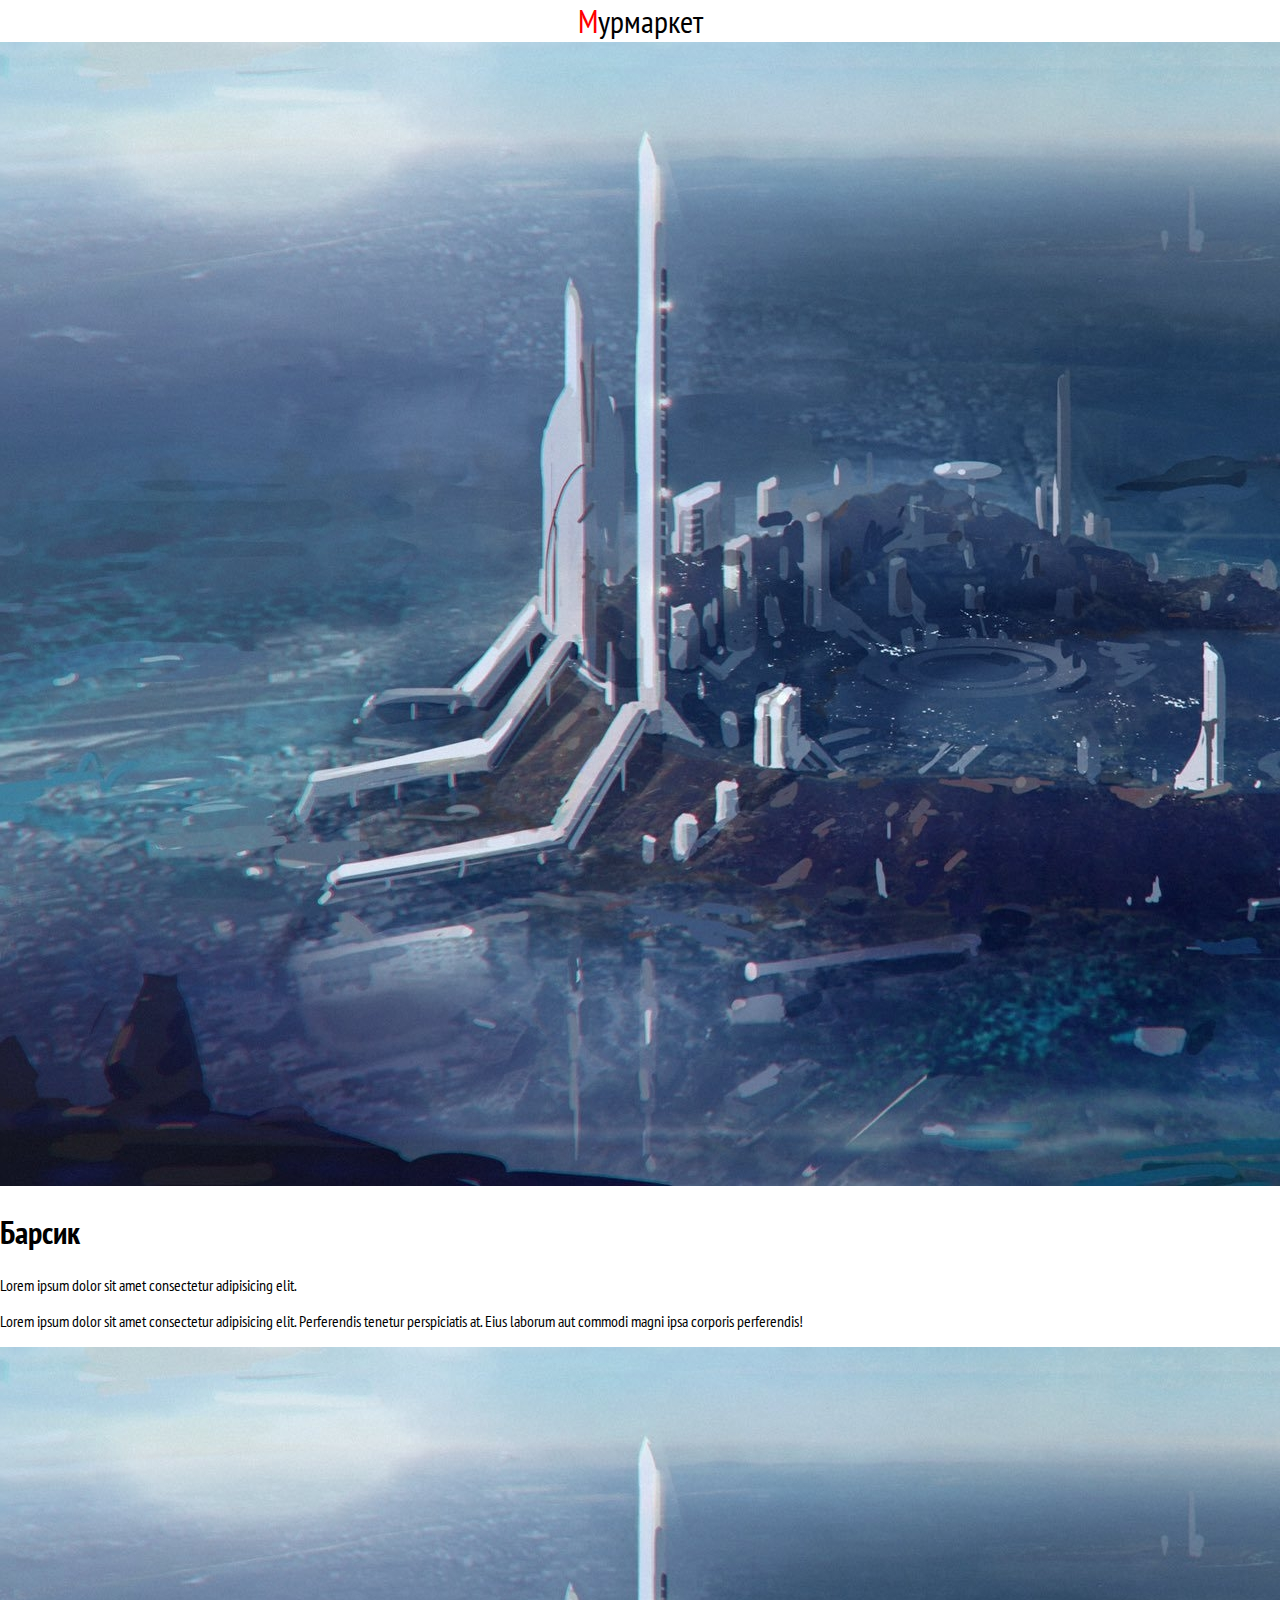
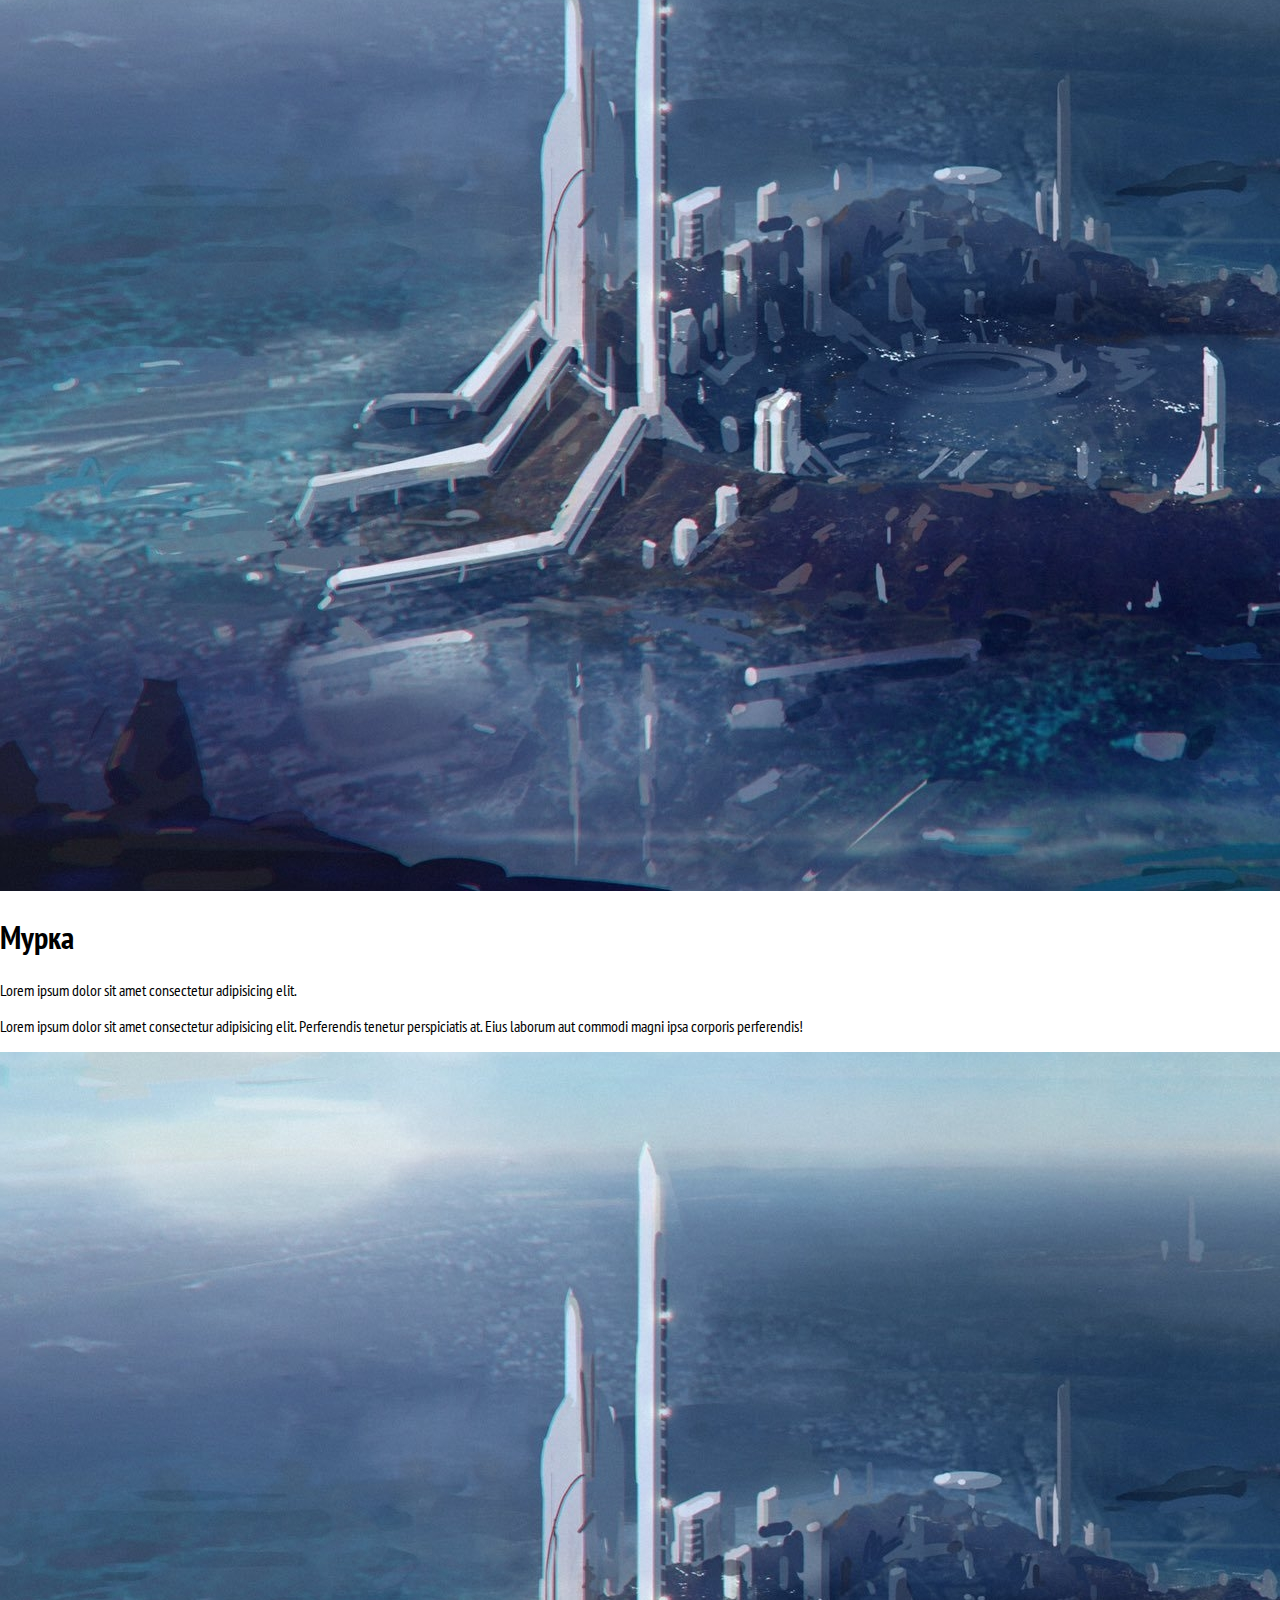
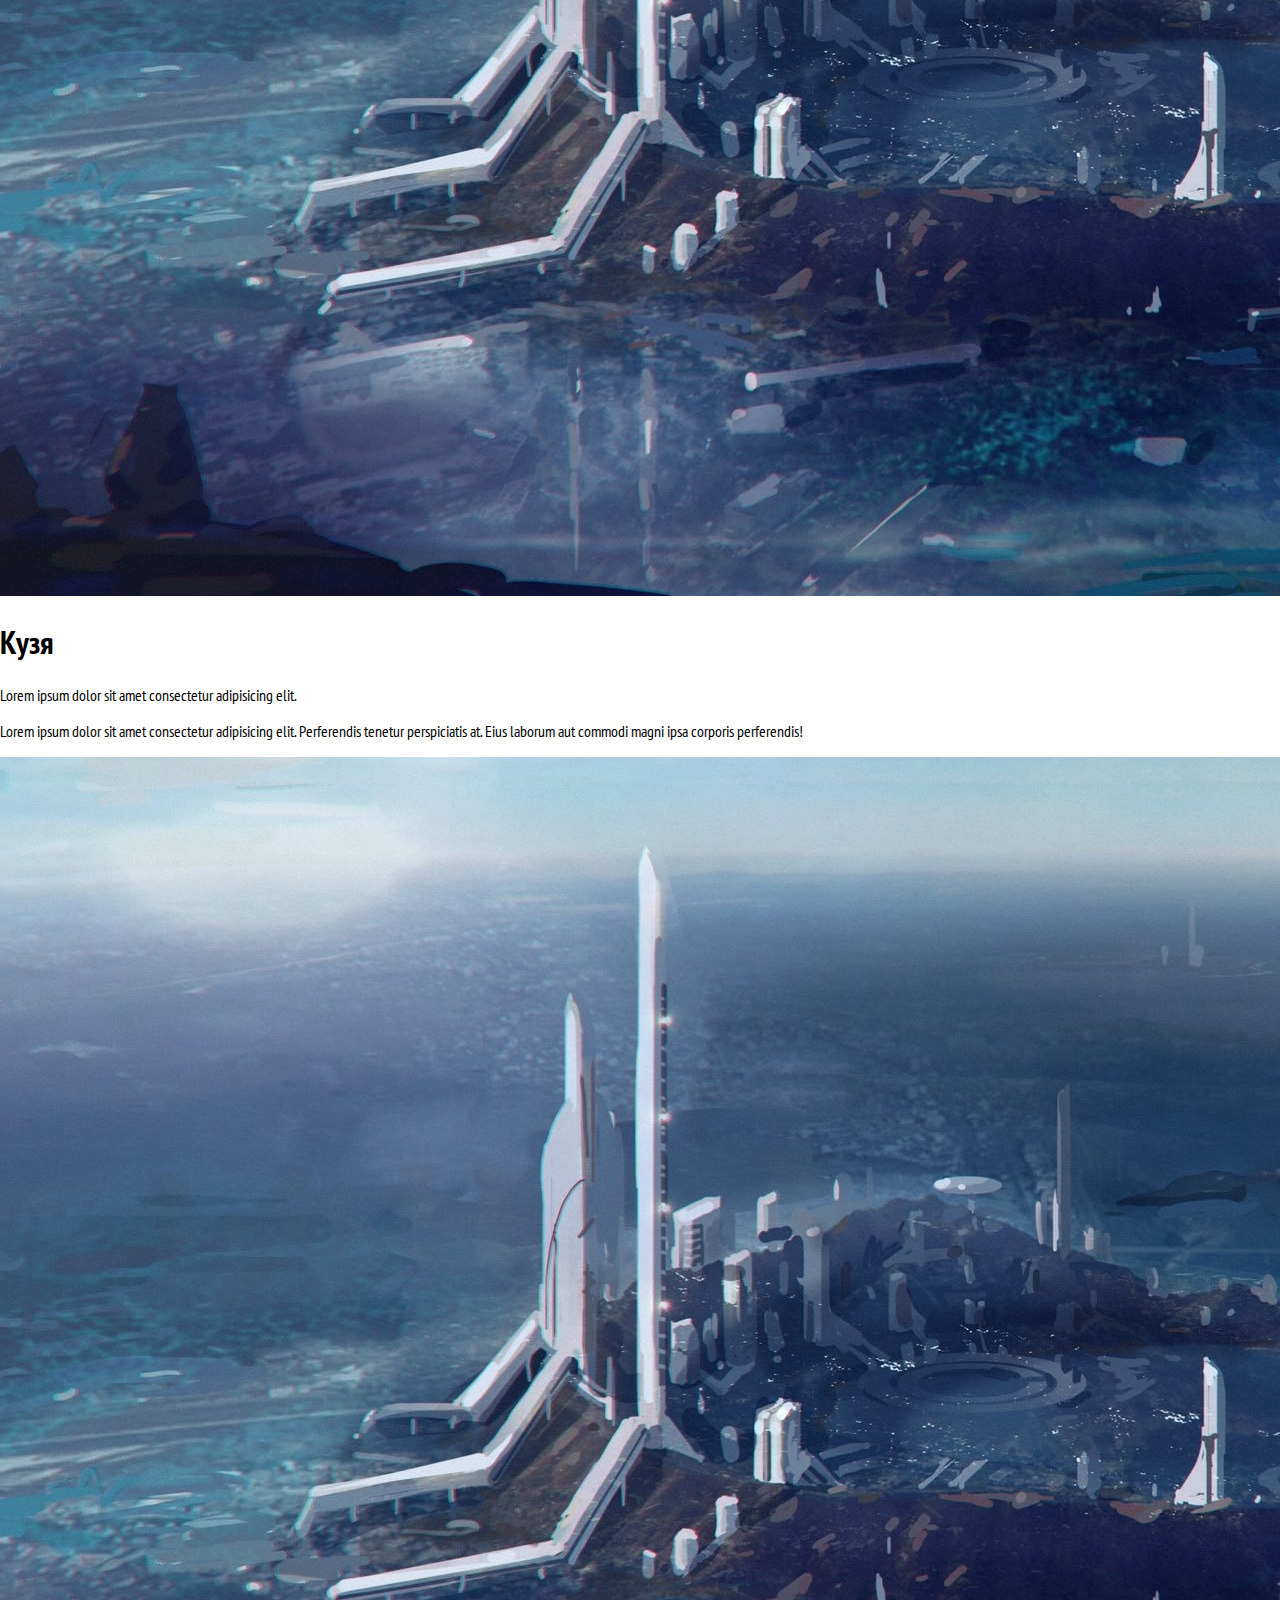
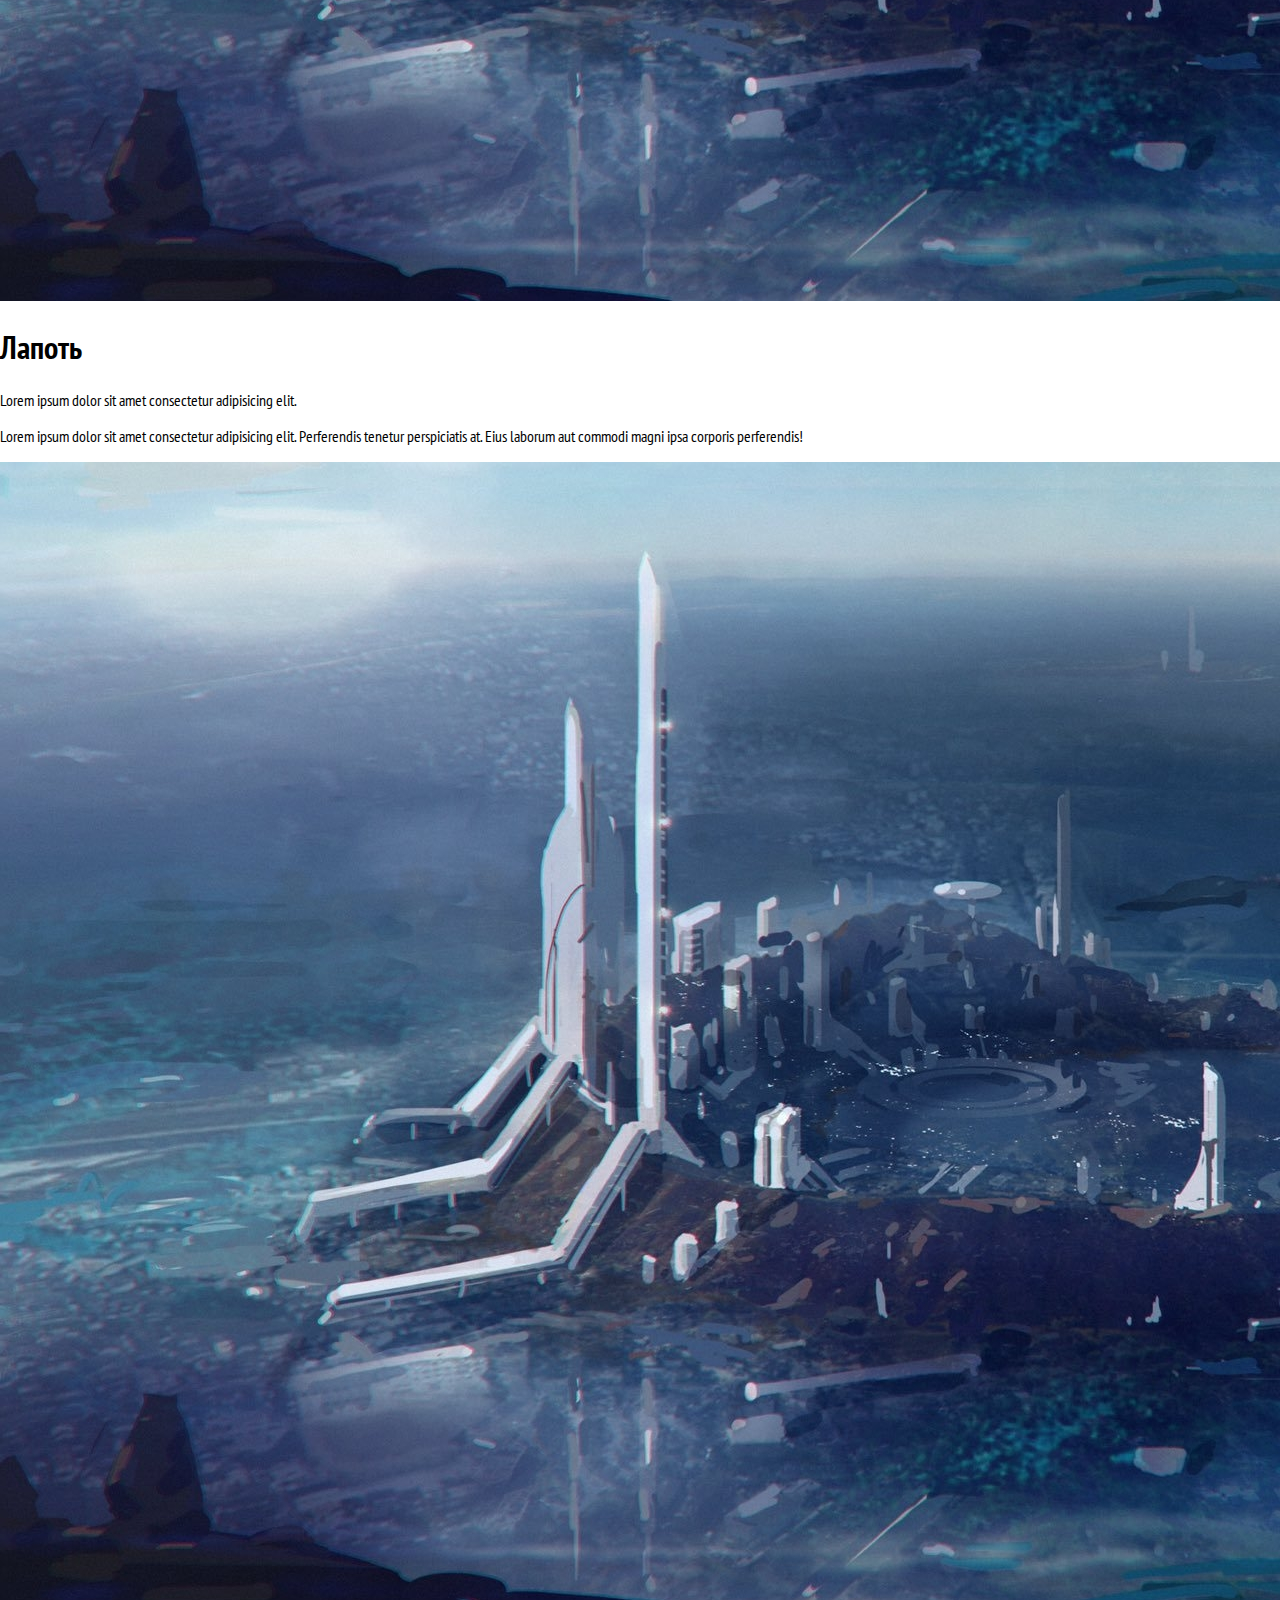
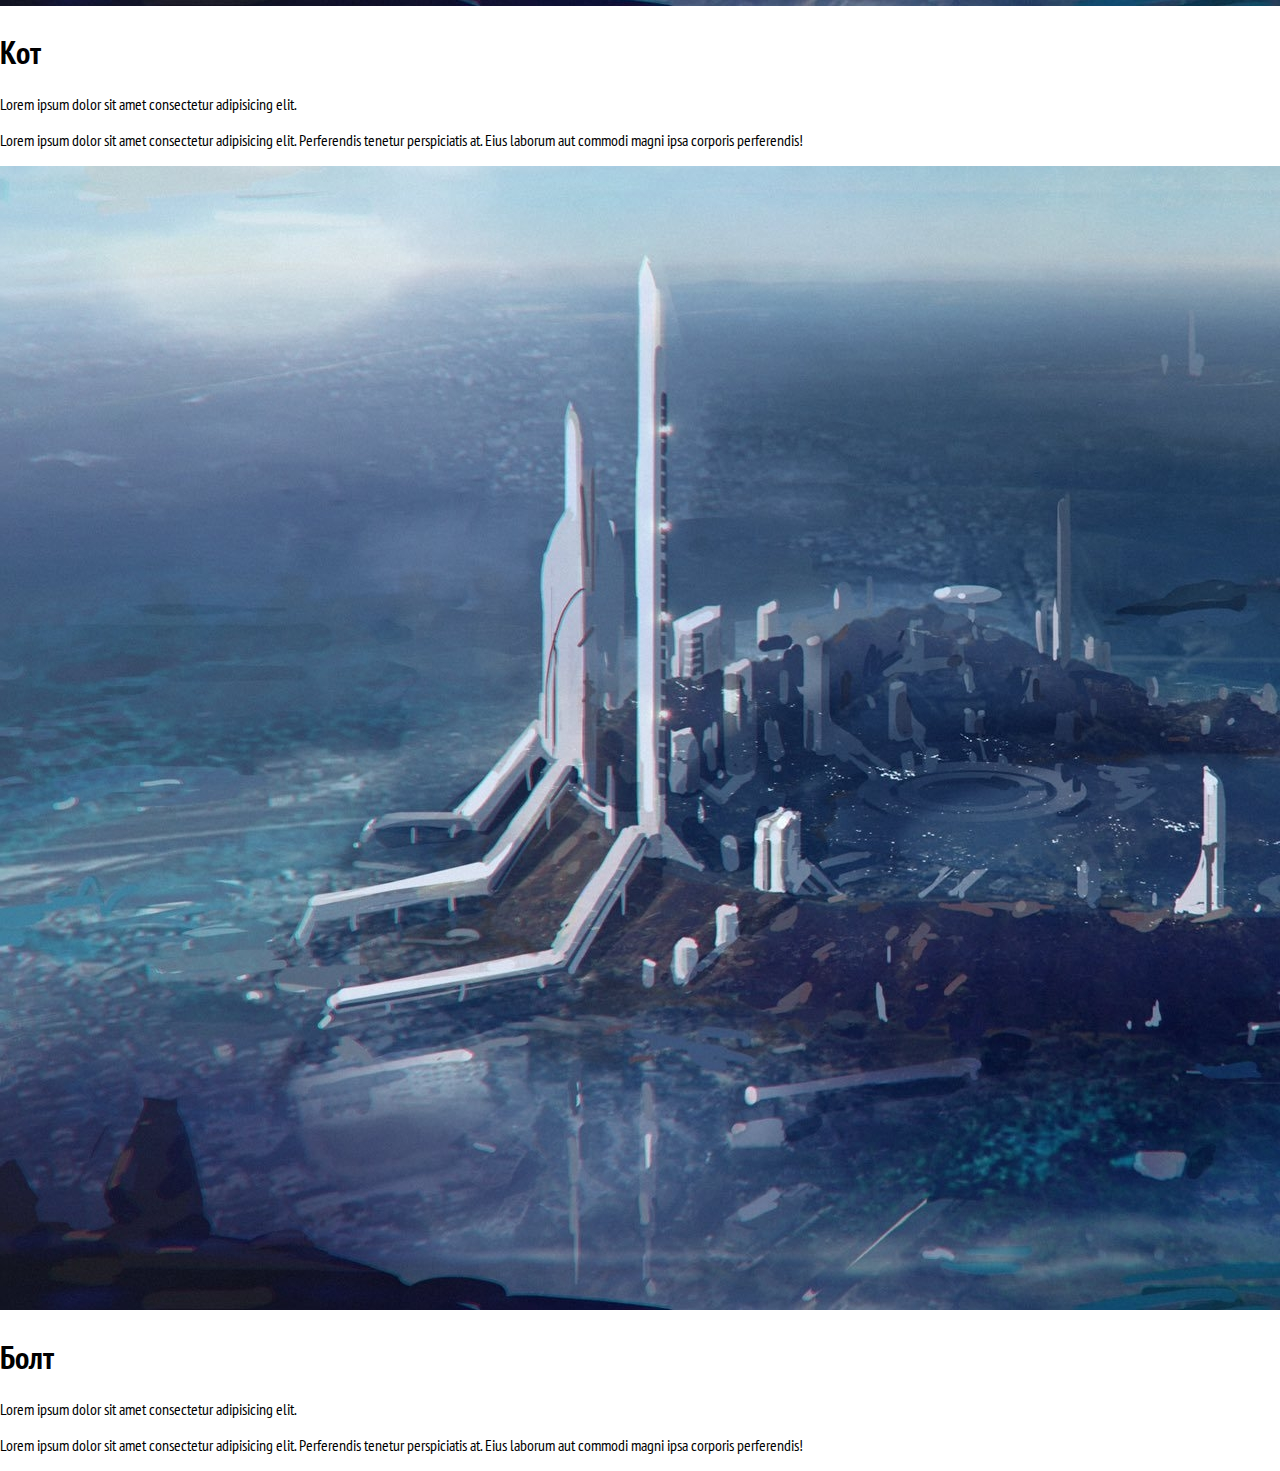
==== lay/src/index.html @ 9b59dfe4 "Layout tastk started" ====
<!DOCTYPE html>
<html lang="ru">
  <head>
    <meta charset="utf-8">
    <title>02-about-cats</title>
    <meta name="viewport" content="width=device-width, initial-scale=1.0">
    <link rel="stylesheet" href="./index.css">
  </head>
  <body>
    <header class="header">
      <span class="header__first-letter_red">М</span>урмаркет
    </header>
    <main class="main">
      <section class="cat">
        <img src="../img/placeholder.jpg" alt="" class="cat__img">
        <h1 class="cat__header">Барсик</h1>
        <p class="cat__main-info">Lorem ipsum dolor sit amet consectetur adipisicing elit.</p>
        <p class="cat__desktop-info">Lorem ipsum dolor sit amet consectetur adipisicing elit. Perferendis tenetur perspiciatis at. Eius laborum aut commodi magni ipsa corporis perferendis!</p>
      </section>
      <section class="cat">
        <img src="../img/placeholder.jpg" alt="" class="cat__img">
        <h1 class="cat__header">Мурка</h1>
        <p class="cat__main-info">Lorem ipsum dolor sit amet consectetur adipisicing elit.</p>
        <p class="cat__desktop-info">Lorem ipsum dolor sit amet consectetur adipisicing elit. Perferendis tenetur perspiciatis at. Eius laborum aut commodi magni ipsa corporis perferendis!</p>
      </section>
      <section class="cat">
        <img src="../img/placeholder.jpg" alt="" class="cat__img">
        <h1 class="cat__header">Кузя</h1>
        <p class="cat__main-info">Lorem ipsum dolor sit amet consectetur adipisicing elit.</p>
        <p class="cat__desktop-info">Lorem ipsum dolor sit amet consectetur adipisicing elit. Perferendis tenetur perspiciatis at. Eius laborum aut commodi magni ipsa corporis perferendis!</p>
      </section>
      <section class="cat">
        <img src="../img/placeholder.jpg" alt="" class="cat__img">
        <h1 class="cat__header">Лапоть</h1>
        <p class="cat__main-info">Lorem ipsum dolor sit amet consectetur adipisicing elit.</p>
        <p class="cat__desktop-info">Lorem ipsum dolor sit amet consectetur adipisicing elit. Perferendis tenetur perspiciatis at. Eius laborum aut commodi magni ipsa corporis perferendis!</p>
      </section>
      <section class="cat">
        <img src="../img/placeholder.jpg" alt="" class="cat__img">
        <h1 class="cat__header">Кот</h1>
        <p class="cat__main-info">Lorem ipsum dolor sit amet consectetur adipisicing elit.</p>
        <p class="cat__desktop-info">Lorem ipsum dolor sit amet consectetur adipisicing elit. Perferendis tenetur perspiciatis at. Eius laborum aut commodi magni ipsa corporis perferendis!</p>
      </section>
      <section class="cat">
        <img src="../img/placeholder.jpg" alt="" class="cat__img">
        <h1 class="cat__header">Болт</h1>
        <p class="cat__main-info">Lorem ipsum dolor
           sit amet consectetur adipisicing elit.</p>
        <p class="cat__desktop-info">Lorem ipsum dolor sit amet consectetur adipisicing elit. Perferendis tenetur perspiciatis at. Eius laborum aut commodi magni ipsa corporis perferendis!</p>
      </section>
    </main>
  </body>
</html>
---- lay/src/index.css ----
@import url('https://fonts.googleapis.com/css2?family=PT+Sans+Narrow&display=swap');

body { 
    margin: 0;
    padding: 0;
    font-family: 'PT Sans Narrow', sans-serif;
}

.header {
    display: flex;
    justify-content: center;
    align-items: center;
    font-size: 32px;
}

.header__first-letter_red {
    color: red;
}



@media screen and (max-width: 730px) {
    .main { 
        width: 100%;
        overflow-y: hidden;
    }
    .cat {
        width: 90%;
        margin: 0 10px;
        padding: 0;
    }
    .cat__img {
        width: 100%;
    }
    .cat__desktop-info {
        display: none;
    }
}
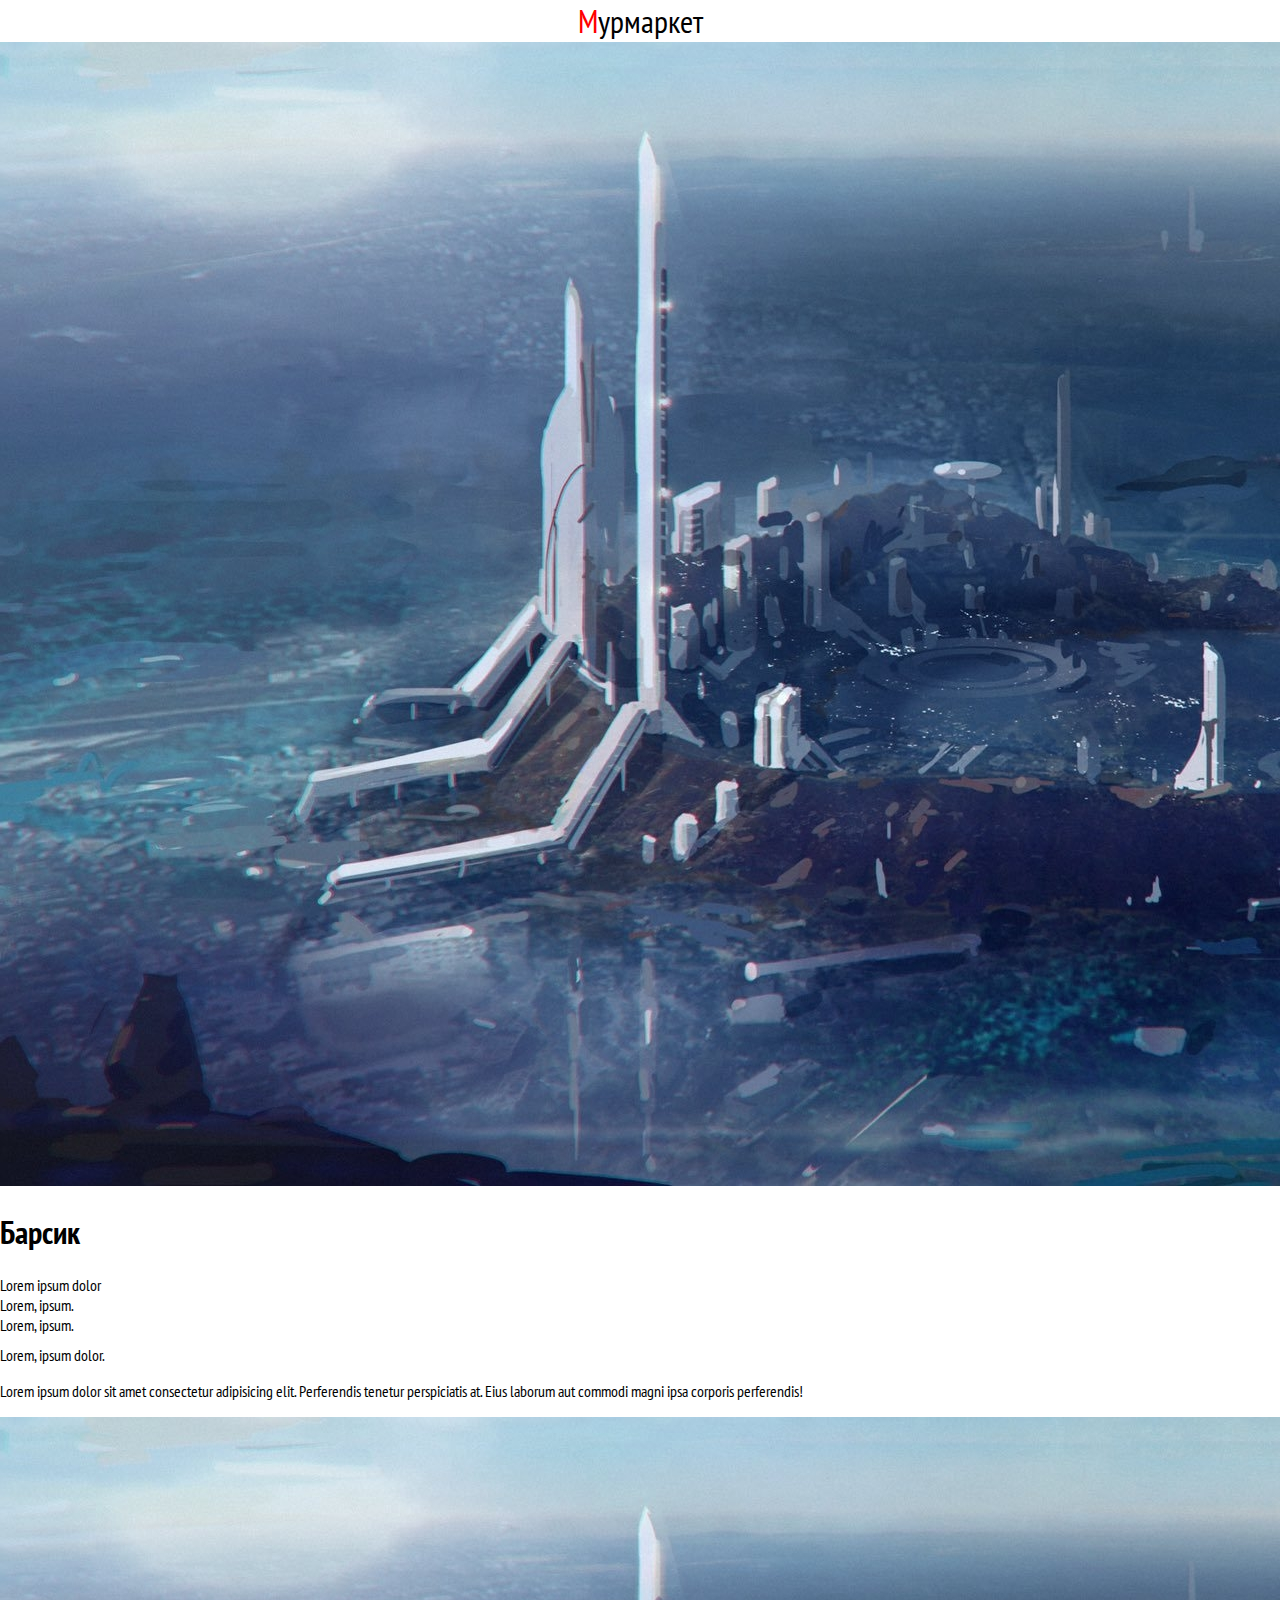
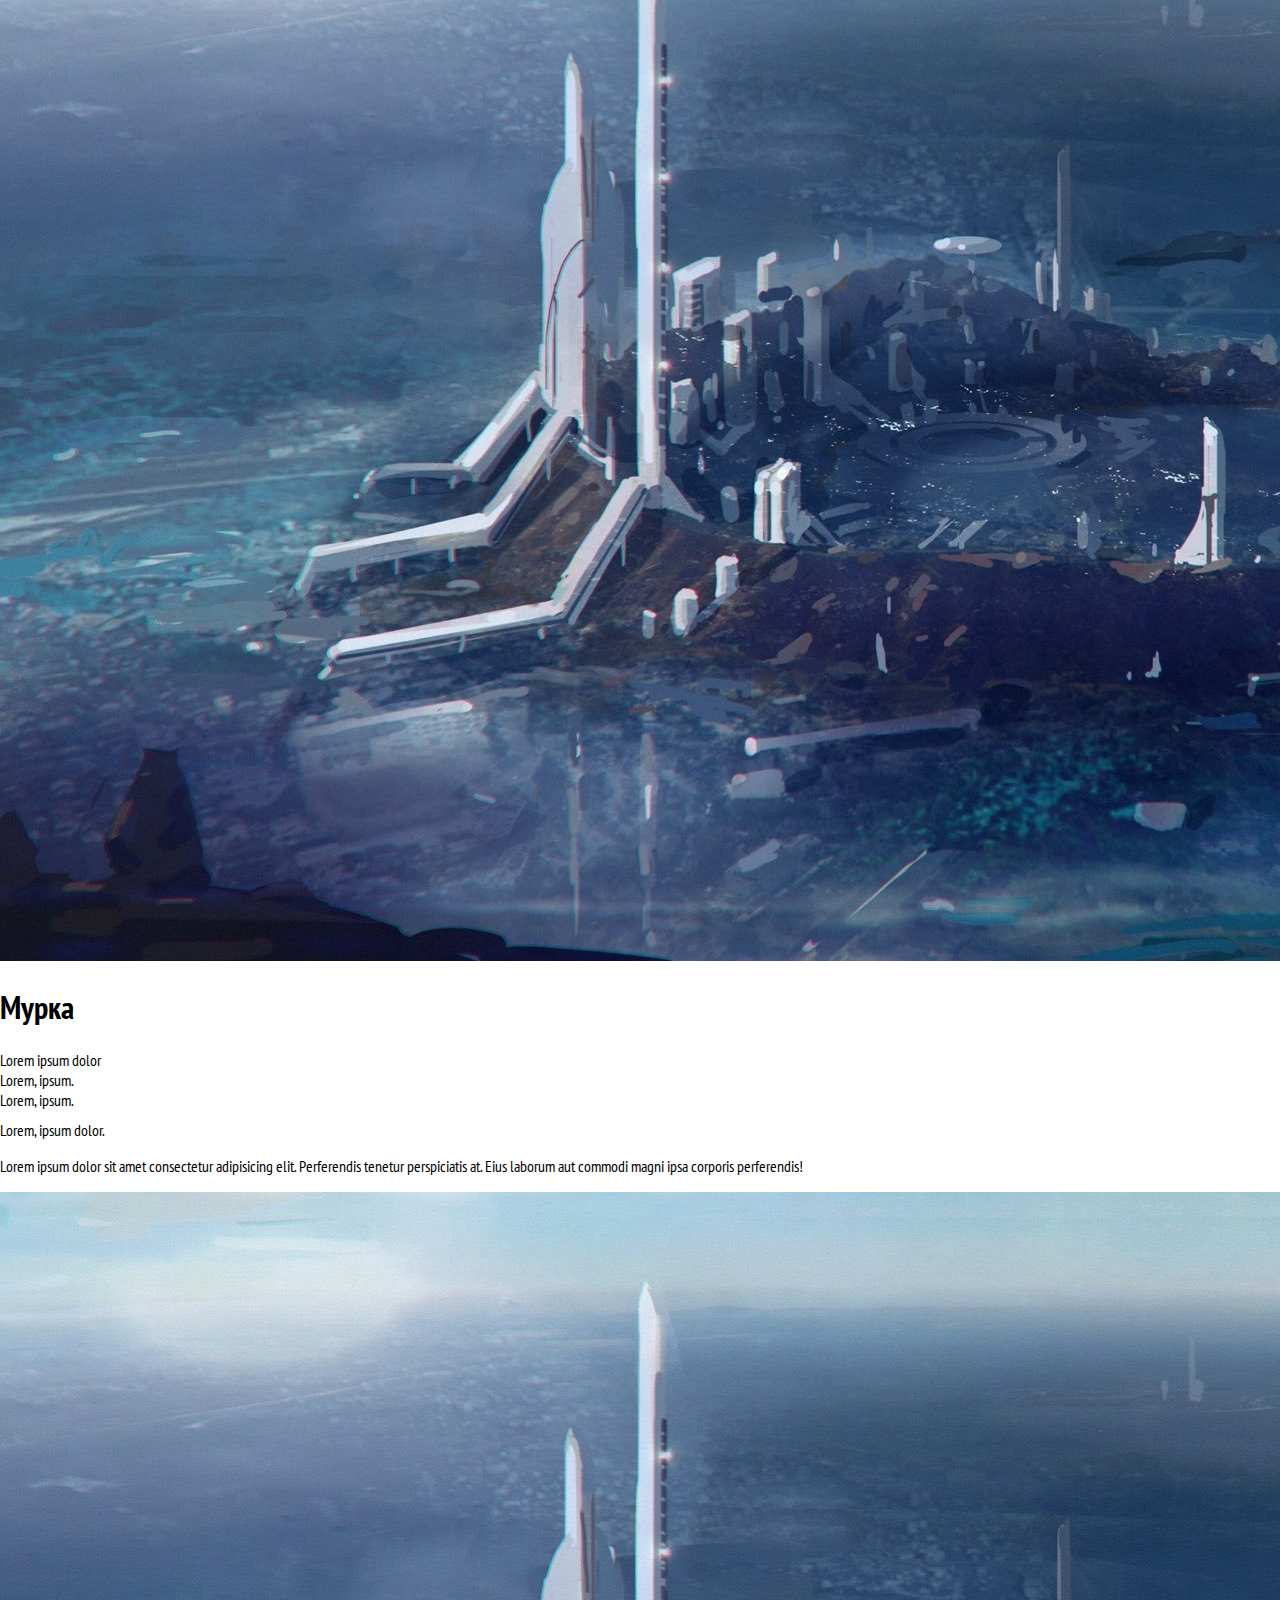
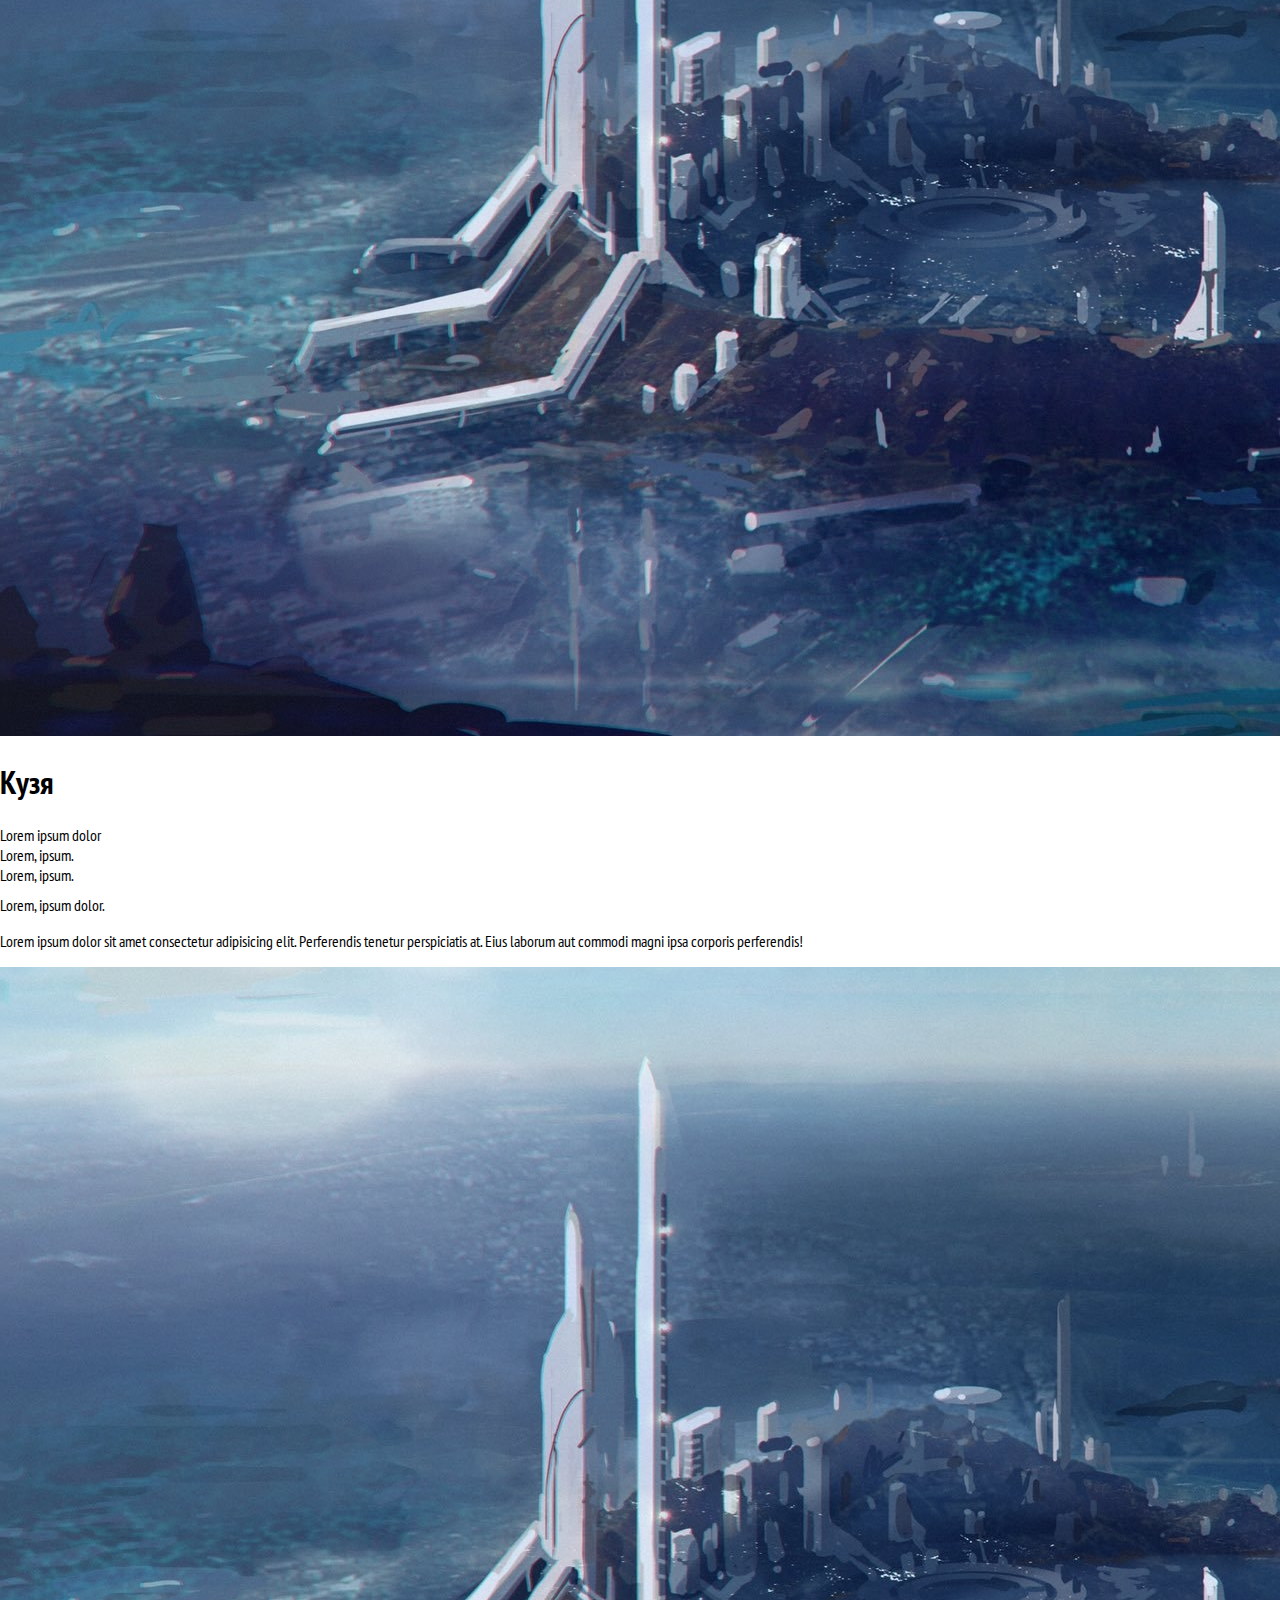
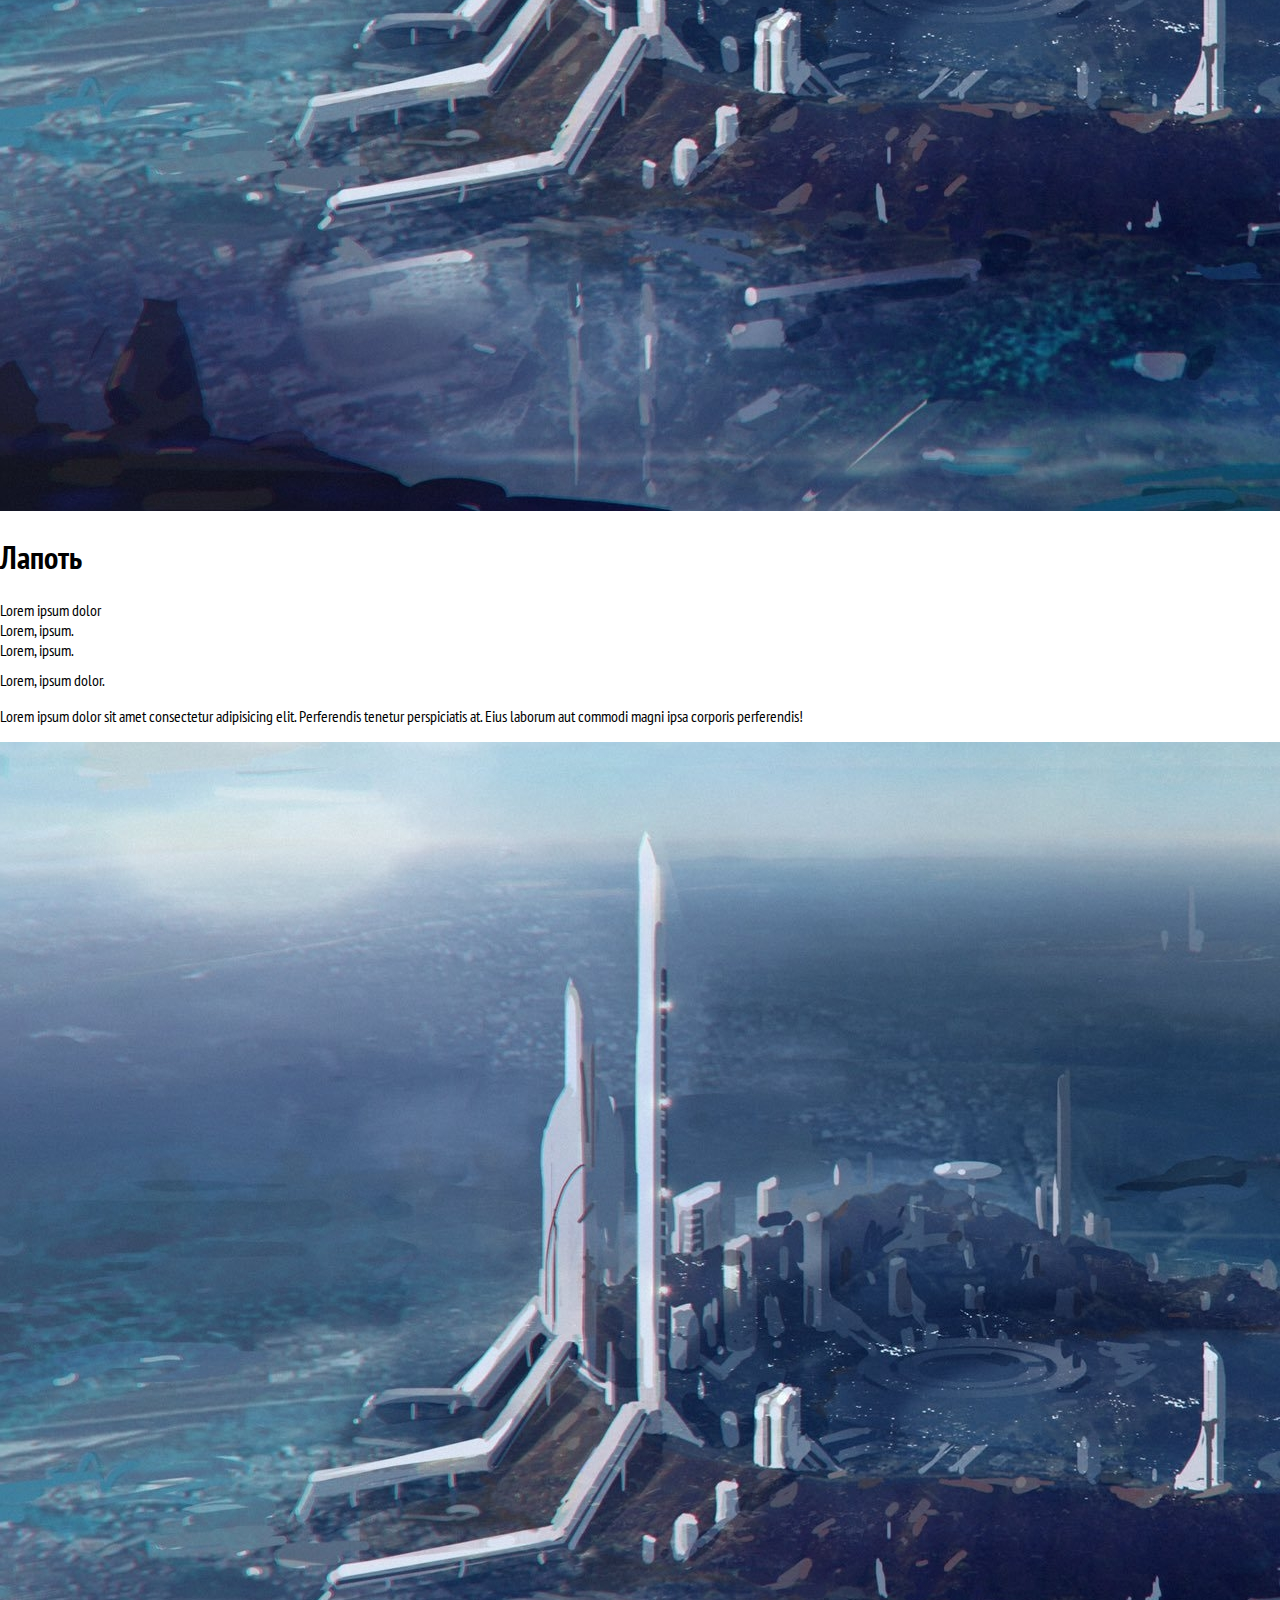
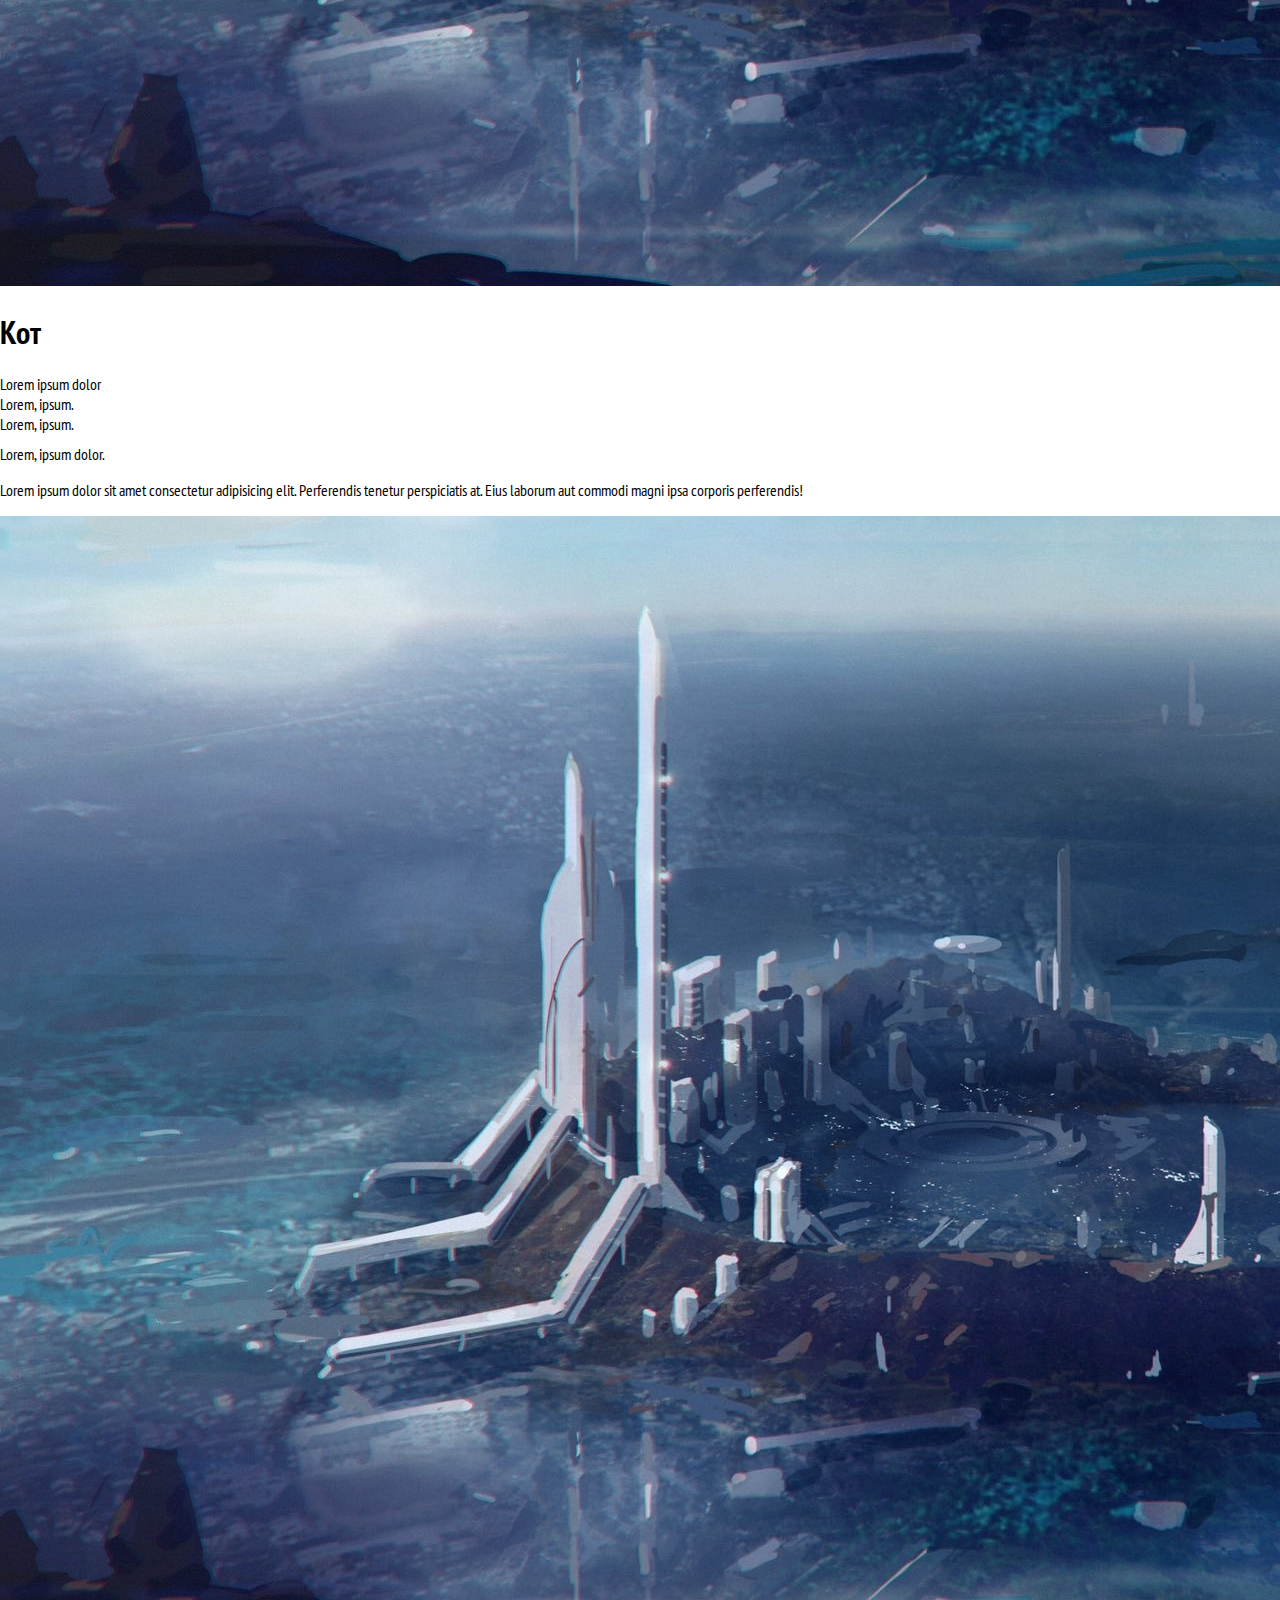
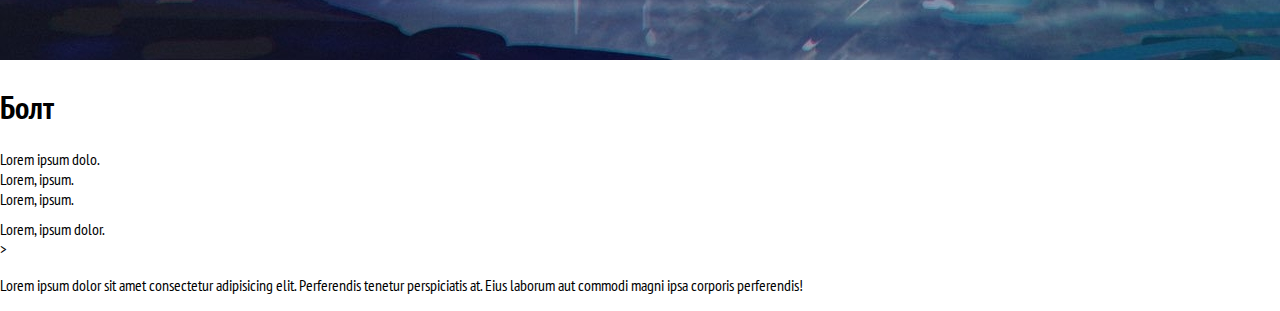
==== commit 9ad70783: "Progress commit in layout" ====
--- a/lay/src/index.html
+++ b/lay/src/index.html
@@ -14,38 +14,55 @@
       <section class="cat">
         <img src="../img/placeholder.jpg" alt="" class="cat__img">
         <h1 class="cat__header">Барсик</h1>
-        <p class="cat__main-info">Lorem ipsum dolor sit amet consectetur adipisicing elit.</p>
+        <span class="cat__age info-span">Lorem ipsum dolor</span>
+        <span class="cat__breed info-span">Lorem, ipsum.</span>
+        <span class="cat__health info-span">Lorem, ipsum.</span>
+        <span class="cat__status info-span">Lorem, ipsum dolor.</span>
         <p class="cat__desktop-info">Lorem ipsum dolor sit amet consectetur adipisicing elit. Perferendis tenetur perspiciatis at. Eius laborum aut commodi magni ipsa corporis perferendis!</p>
       </section>
       <section class="cat">
         <img src="../img/placeholder.jpg" alt="" class="cat__img">
         <h1 class="cat__header">Мурка</h1>
-        <p class="cat__main-info">Lorem ipsum dolor sit amet consectetur adipisicing elit.</p>
+        <span class="cat__age info-span">Lorem ipsum dolor</span>
+        <span class="cat__breed info-span">Lorem, ipsum.</span>
+        <span class="cat__health info-span">Lorem, ipsum.</span>
+        <span class="cat__status info-span">Lorem, ipsum dolor.</span>
         <p class="cat__desktop-info">Lorem ipsum dolor sit amet consectetur adipisicing elit. Perferendis tenetur perspiciatis at. Eius laborum aut commodi magni ipsa corporis perferendis!</p>
       </section>
       <section class="cat">
         <img src="../img/placeholder.jpg" alt="" class="cat__img">
         <h1 class="cat__header">Кузя</h1>
-        <p class="cat__main-info">Lorem ipsum dolor sit amet consectetur adipisicing elit.</p>
+        <span class="cat__age info-span">Lorem ipsum dolor</span>
+        <span class="cat__breed info-span">Lorem, ipsum.</span>
+        <span class="cat__health info-span">Lorem, ipsum.</span>
+        <span class="cat__status info-span">Lorem, ipsum dolor.</span>
         <p class="cat__desktop-info">Lorem ipsum dolor sit amet consectetur adipisicing elit. Perferendis tenetur perspiciatis at. Eius laborum aut commodi magni ipsa corporis perferendis!</p>
       </section>
       <section class="cat">
         <img src="../img/placeholder.jpg" alt="" class="cat__img">
         <h1 class="cat__header">Лапоть</h1>
-        <p class="cat__main-info">Lorem ipsum dolor sit amet consectetur adipisicing elit.</p>
+        <span class="cat__age info-span">Lorem ipsum dolor</span>
+        <span class="cat__breed info-span">Lorem, ipsum.</span>
+        <span class="cat__health info-span">Lorem, ipsum.</span>
+        <span class="cat__status info-span">Lorem, ipsum dolor.</span>
         <p class="cat__desktop-info">Lorem ipsum dolor sit amet consectetur adipisicing elit. Perferendis tenetur perspiciatis at. Eius laborum aut commodi magni ipsa corporis perferendis!</p>
       </section>
       <section class="cat">
         <img src="../img/placeholder.jpg" alt="" class="cat__img">
         <h1 class="cat__header">Кот</h1>
-        <p class="cat__main-info">Lorem ipsum dolor sit amet consectetur adipisicing elit.</p>
+        <span class="cat__age info-span">Lorem ipsum dolor</span>
+        <span class="cat__breed info-span">Lorem, ipsum.</span>
+        <span class="cat__health info-span">Lorem, ipsum.</span>
+        <span class="cat__status info-span">Lorem, ipsum dolor.</span>
         <p class="cat__desktop-info">Lorem ipsum dolor sit amet consectetur adipisicing elit. Perferendis tenetur perspiciatis at. Eius laborum aut commodi magni ipsa corporis perferendis!</p>
       </section>
       <section class="cat">
         <img src="../img/placeholder.jpg" alt="" class="cat__img">
         <h1 class="cat__header">Болт</h1>
-        <p class="cat__main-info">Lorem ipsum dolor
-           sit amet consectetur adipisicing elit.</p>
+        <span class="cat_age info-span">Lorem ipsum dolo.</span>
+          <span class="cat__breed info-span">Lorem, ipsum.</span>
+          <span class="cat__health info-span">Lorem, ipsum.</span>
+          <span class="cat__status info-span">Lorem, ipsum dolor.</span>>
         <p class="cat__desktop-info">Lorem ipsum dolor sit amet consectetur adipisicing elit. Perferendis tenetur perspiciatis at. Eius laborum aut commodi magni ipsa corporis perferendis!</p>
       </section>
     </main>
--- a/lay/src/index.css
+++ b/lay/src/index.css
@@ -17,7 +17,13 @@
     color: red;
 }
 
+.info-span {
+    display: block;
+}
 
+.cat__status {
+    padding-top: 10px;
+}
 
 @media screen and (max-width: 730px) {
     .main { 
@@ -26,7 +32,7 @@
     }
     .cat {
         width: 90%;
-        margin: 0 10px;
+        margin: 20px 10px;
         padding: 0;
     }
     .cat__img {
@@ -35,5 +41,4 @@
     .cat__desktop-info {
         display: none;
     }
-}
-
+}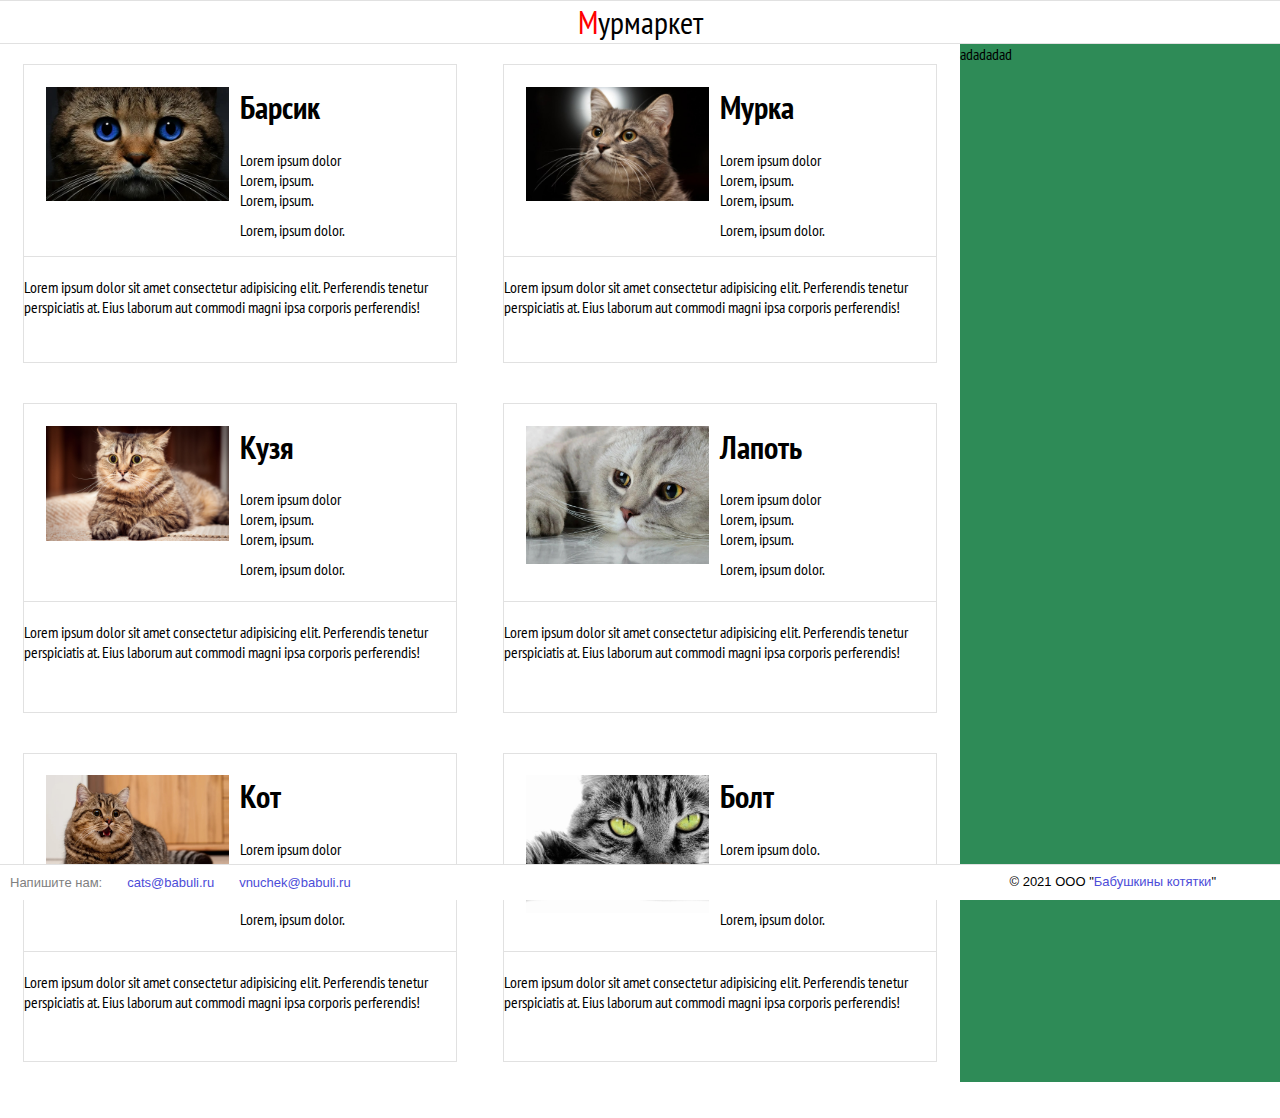
==== commit 243a0f3a: "Nearly done layout" ====
--- a/lay/src/index.html
+++ b/lay/src/index.html
@@ -10,61 +10,84 @@
     <header class="header">
       <span class="header__first-letter_red">М</span>урмаркет
     </header>
+    <div class="wrapper">
     <main class="main">
       <section class="cat">
-        <img src="../img/placeholder.jpg" alt="" class="cat__img">
-        <h1 class="cat__header">Барсик</h1>
-        <span class="cat__age info-span">Lorem ipsum dolor</span>
-        <span class="cat__breed info-span">Lorem, ipsum.</span>
-        <span class="cat__health info-span">Lorem, ipsum.</span>
-        <span class="cat__status info-span">Lorem, ipsum dolor.</span>
+        <img src="../img/1.jpg" alt="" class="cat__img">
+        <div class="cat__info">
+          <h1 class="cat__header">Барсик</h1>
+          <span class="cat__age info-span">Lorem ipsum dolor</span>
+          <span class="cat__breed info-span">Lorem, ipsum.</span>
+          <span class="cat__health info-span">Lorem, ipsum.</span>
+          <span class="cat__status info-span">Lorem, ipsum dolor.</span>
+      </div>
         <p class="cat__desktop-info">Lorem ipsum dolor sit amet consectetur adipisicing elit. Perferendis tenetur perspiciatis at. Eius laborum aut commodi magni ipsa corporis perferendis!</p>
       </section>
       <section class="cat">
-        <img src="../img/placeholder.jpg" alt="" class="cat__img">
-        <h1 class="cat__header">Мурка</h1>
-        <span class="cat__age info-span">Lorem ipsum dolor</span>
-        <span class="cat__breed info-span">Lorem, ipsum.</span>
-        <span class="cat__health info-span">Lorem, ipsum.</span>
-        <span class="cat__status info-span">Lorem, ipsum dolor.</span>
+        <img src="../img/2.jpg" alt="" class="cat__img">
+        <div class="cat__info">
+          <h1 class="cat__header">Мурка</h1>
+          <span class="cat__age info-span">Lorem ipsum dolor</span>
+          <span class="cat__breed info-span">Lorem, ipsum.</span>
+          <span class="cat__health info-span">Lorem, ipsum.</span>
+          <span class="cat__status info-span">Lorem, ipsum dolor.</span>
+        </div>
         <p class="cat__desktop-info">Lorem ipsum dolor sit amet consectetur adipisicing elit. Perferendis tenetur perspiciatis at. Eius laborum aut commodi magni ipsa corporis perferendis!</p>
       </section>
       <section class="cat">
-        <img src="../img/placeholder.jpg" alt="" class="cat__img">
-        <h1 class="cat__header">Кузя</h1>
-        <span class="cat__age info-span">Lorem ipsum dolor</span>
-        <span class="cat__breed info-span">Lorem, ipsum.</span>
-        <span class="cat__health info-span">Lorem, ipsum.</span>
-        <span class="cat__status info-span">Lorem, ipsum dolor.</span>
+        <img src="../img/3.jpg" alt="" class="cat__img">
+        <div class="cat__info">
+          <h1 class="cat__header">Кузя</h1>
+          <span class="cat__age info-span">Lorem ipsum dolor</span>
+          <span class="cat__breed info-span">Lorem, ipsum.</span>
+          <span class="cat__health info-span">Lorem, ipsum.</span>
+          <span class="cat__status info-span">Lorem, ipsum dolor.</span>
+        </div>
         <p class="cat__desktop-info">Lorem ipsum dolor sit amet consectetur adipisicing elit. Perferendis tenetur perspiciatis at. Eius laborum aut commodi magni ipsa corporis perferendis!</p>
       </section>
       <section class="cat">
-        <img src="../img/placeholder.jpg" alt="" class="cat__img">
-        <h1 class="cat__header">Лапоть</h1>
-        <span class="cat__age info-span">Lorem ipsum dolor</span>
-        <span class="cat__breed info-span">Lorem, ipsum.</span>
-        <span class="cat__health info-span">Lorem, ipsum.</span>
-        <span class="cat__status info-span">Lorem, ipsum dolor.</span>
+        <img src="../img/4.jpg" alt="" class="cat__img">
+        <div class="cat__info">
+          <h1 class="cat__header">Лапоть</h1>
+          <span class="cat__age info-span">Lorem ipsum dolor</span>
+          <span class="cat__breed info-span">Lorem, ipsum.</span>
+          <span class="cat__health info-span">Lorem, ipsum.</span>
+          <span class="cat__status info-span">Lorem, ipsum dolor.</span>
+        </div>
         <p class="cat__desktop-info">Lorem ipsum dolor sit amet consectetur adipisicing elit. Perferendis tenetur perspiciatis at. Eius laborum aut commodi magni ipsa corporis perferendis!</p>
       </section>
       <section class="cat">
-        <img src="../img/placeholder.jpg" alt="" class="cat__img">
-        <h1 class="cat__header">Кот</h1>
-        <span class="cat__age info-span">Lorem ipsum dolor</span>
-        <span class="cat__breed info-span">Lorem, ipsum.</span>
-        <span class="cat__health info-span">Lorem, ipsum.</span>
-        <span class="cat__status info-span">Lorem, ipsum dolor.</span>
+        <img src="../img/5.jpg" alt="" class="cat__img">
+        <div class="cat__info">
+          <h1 class="cat__header">Кот</h1>        
+          <span class="cat__age info-span">Lorem ipsum dolor</span>
+          <span class="cat__breed info-span">Lorem, ipsum.</span>
+          <span class="cat__health info-span">Lorem, ipsum.</span>
+          <span class="cat__status info-span">Lorem, ipsum dolor.</span>
+        </div>
         <p class="cat__desktop-info">Lorem ipsum dolor sit amet consectetur adipisicing elit. Perferendis tenetur perspiciatis at. Eius laborum aut commodi magni ipsa corporis perferendis!</p>
       </section>
       <section class="cat">
-        <img src="../img/placeholder.jpg" alt="" class="cat__img">
-        <h1 class="cat__header">Болт</h1>
-        <span class="cat_age info-span">Lorem ipsum dolo.</span>
+        <img src="../img/6.jpg" alt="" class="cat__img">
+        <div class="cat__info">
+          <h1 class="cat__header">Болт</h1>
+          <span class="cat_age info-span">Lorem ipsum dolo.</span>
           <span class="cat__breed info-span">Lorem, ipsum.</span>
           <span class="cat__health info-span">Lorem, ipsum.</span>
-          <span class="cat__status info-span">Lorem, ipsum dolor.</span>>
+          <span class="cat__status info-span">Lorem, ipsum dolor.</span>
+        </div>
         <p class="cat__desktop-info">Lorem ipsum dolor sit amet consectetur adipisicing elit. Perferendis tenetur perspiciatis at. Eius laborum aut commodi magni ipsa corporis perferendis!</p>
       </section>
     </main>
+    <aside class="aside">
+      adadadad
+    </aside>
+    </div>
+    <footer class="footer">
+      <span class="footer__invite">Напишите нам:</span>
+      <a href="" class="footer__mail first">cats@babuli.ru</a>
+      <a href="" class="footer__mail second">vnuchek@babuli.ru</a>
+      <span class="footer__rights">&copy; 2021 ООО "<a href="">Бабушкины котятки</a>"</span>
+    </footer>
   </body>
 </html>
--- a/lay/src/index.css
+++ b/lay/src/index.css
@@ -4,6 +4,10 @@
     margin: 0;
     padding: 0;
     font-family: 'PT Sans Narrow', sans-serif;
+}
+
+aside {
+    display: none;
 }
 
 .header {
@@ -11,12 +15,21 @@
     justify-content: center;
     align-items: center;
     font-size: 32px;
+    border-top: 1px solid rgb(225, 225, 225);
+    border-bottom: 1px solid rgb(225, 225, 225);
+    position: sticky;
+    top: 0;
+    background-color: white;
 }
 
 .header__first-letter_red {
     color: red;
 }
 
+.cat {
+    border: 1px solid rgb(225, 225, 225);
+}
+
 .info-span {
     display: block;
 }
@@ -25,20 +38,181 @@
     padding-top: 10px;
 }
 
+.footer {
+    padding: 10px;
+    border-top: 1px solid rgb(225, 225, 225);
+    font-family: Arial, Helvetica, sans-serif;
+    font-size: small;
+    position: sticky;
+    bottom: 0;
+    background-color: white;
+}
+
+.footer__mail {
+    display: inline-block;
+    position: relative;
+    padding-left: 25px;
+}
+
+.footer a {
+    text-decoration: none;
+    color: #4c4cd8;
+}
+
+.footer__invite {
+    color: gray;
+}
+
 @media screen and (max-width: 730px) {
     .main { 
         width: 100%;
         overflow-y: hidden;
     }
+
     .cat {
         width: 90%;
-        margin: 20px 10px;
+        margin: 20px;
         padding: 0;
     }
+
+    .cat__info {
+        padding-left: 20px;
+        padding-bottom: 10px;
+    }
+
     .cat__img {
         width: 100%;
     }
+
     .cat__desktop-info {
         display: none;
     }
+
+    .footer {
+        display: flex;
+        flex-direction: column;
+        gap: 10px;
+    }
+
+    .footer__mail::before {
+        content: '';
+        width: 20px;
+        height: 15px;
+        position: absolute;
+        background-image: url('../img/mail-icon.svg');
+        background-size: cover;
+        left: 0;
+        top: 0;
+    }
+}
+
+@media screen and (min-width: 730px) and (max-width: 1200px) {
+    .main {
+        display: flex;
+        flex-direction: row;
+        flex-wrap: wrap; 
+        justify-content: space-around;       
+    }
+
+    .cat {
+        margin: 20px;
+        width: 28%;
+    }
+
+    .cat__img {
+        width: 100%;
+    }
+
+    .cat__desktop-info {
+        display: none;
+    }
+
+    .cat__info {
+        padding-left: 20px;
+        padding-bottom: 10px;
+    }
+
+    .footer {
+        display: flex;
+        flex-direction: column;
+        gap: 10px;
+    }
+
+    .footer__rights {
+        position: absolute;
+        top: 50%;
+        right: 5%;
+    }
+
+    .footer__mail::before {
+        content: '';
+        width: 20px;
+        height: 15px;
+        position: absolute;
+        background-image: url('../img/mail-icon.svg');
+        background-size: cover;
+        left: 0;
+        top: 0;
+    }
+}
+
+@media screen and (min-width: 1200px) {
+    .wrapper {
+        width: 100%;
+        height: 100%;
+        display: grid;
+        grid-template: 'main aside' 1fr
+                        /3fr 1fr;
+    }
+    .main {
+        grid-area: main;
+        display: flex;
+        flex-direction: row;
+        flex-wrap: wrap; 
+        justify-content: space-around;       
+    }
+
+    .cat {
+        margin: 20px;
+        width: 45%;
+        display: grid;
+        grid-template: 'img info' 1fr
+                        'dskInfo dskInfo' 0.7fr
+                        /1fr 1fr;
+    }
+
+    .cat__img {
+        grid-area: img;
+        width: 85%;
+        margin: 10%;
+    }
+
+    .cat__info {
+        grid-area: info;
+    }
+
+    .cat__desktop-info {
+        padding-top: 20px;
+        grid-area: dskInfo;
+        border-top: 1px solid rgb(225, 225, 225);
+    }
+
+    .aside {
+        top: 0;
+        display: block;
+        grid-area: aside;
+        width: 100%;
+        height: 100%;
+        background-color: seagreen;        
+    }
+
+    .footer {
+        display: flex;        
+    }
+
+    .footer__rights {
+        position: absolute;
+        top: 25%;
+        right: 5%;
+    }
 }